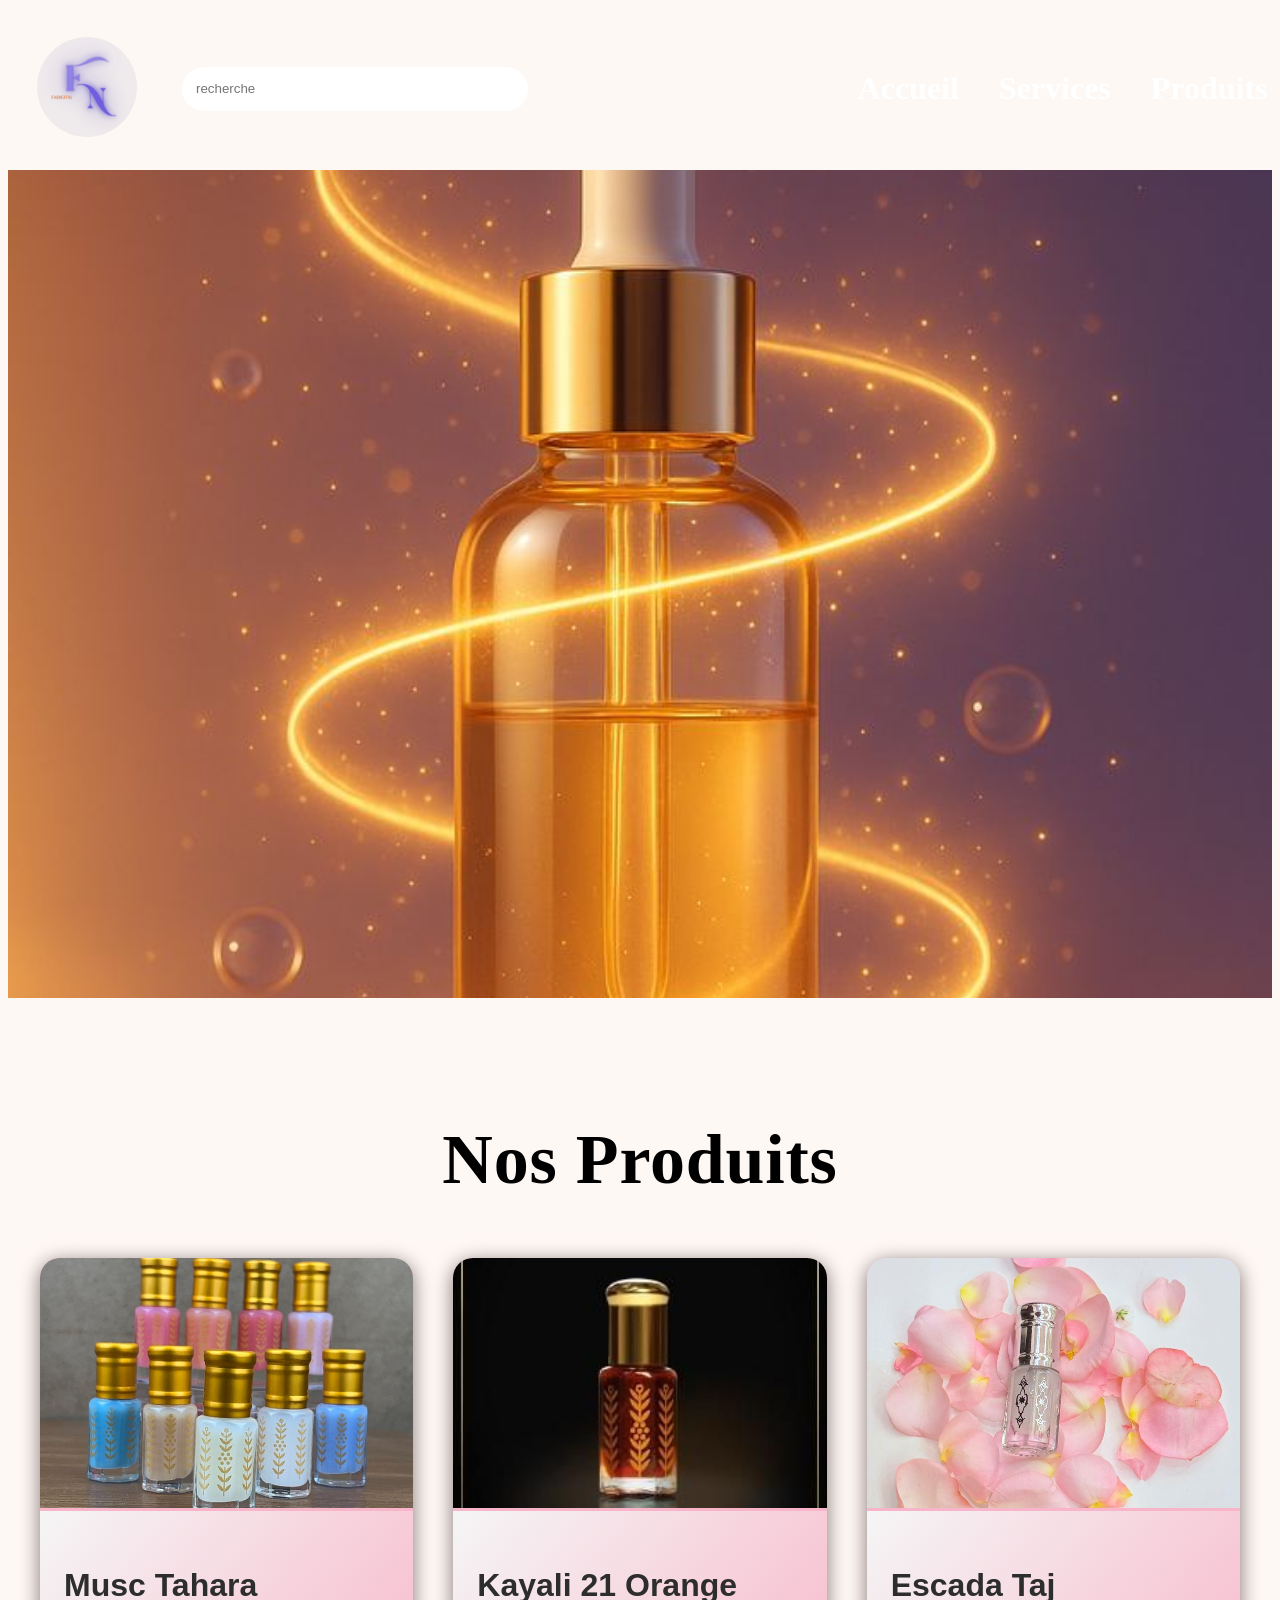
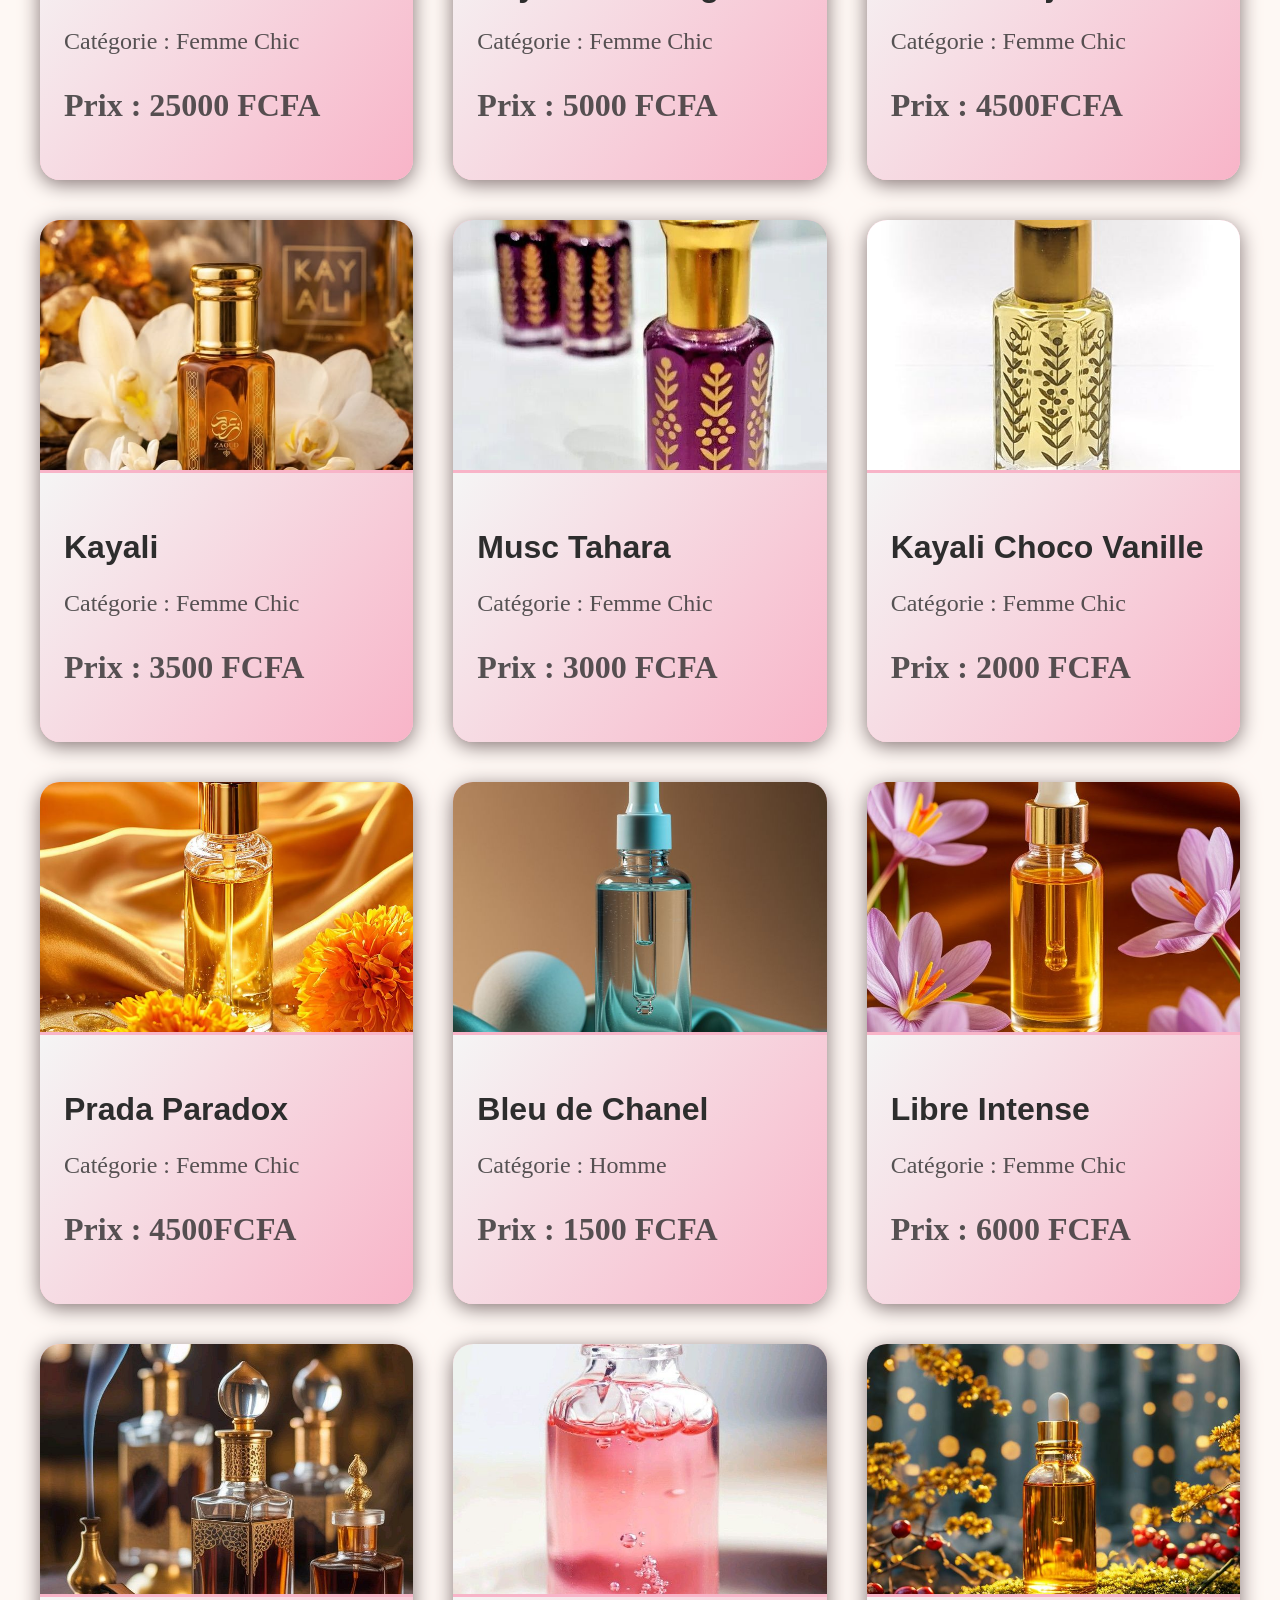
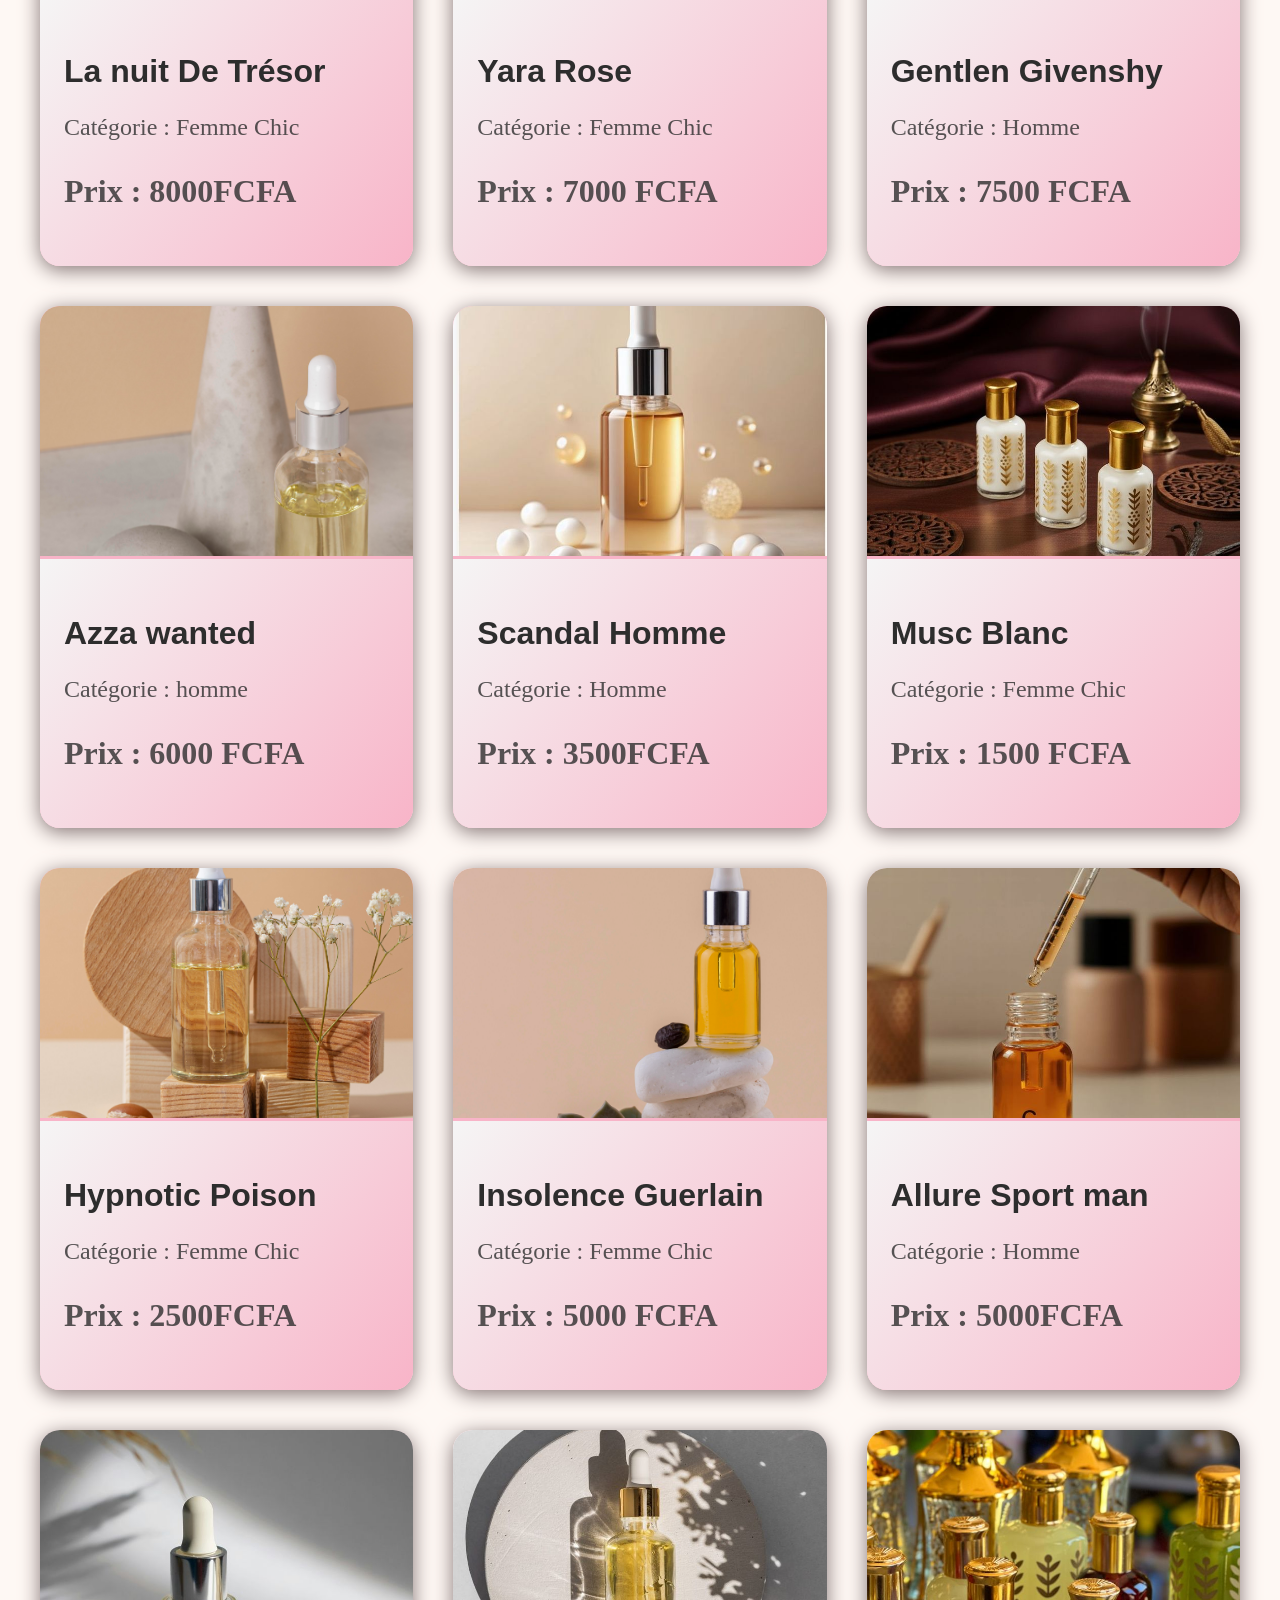
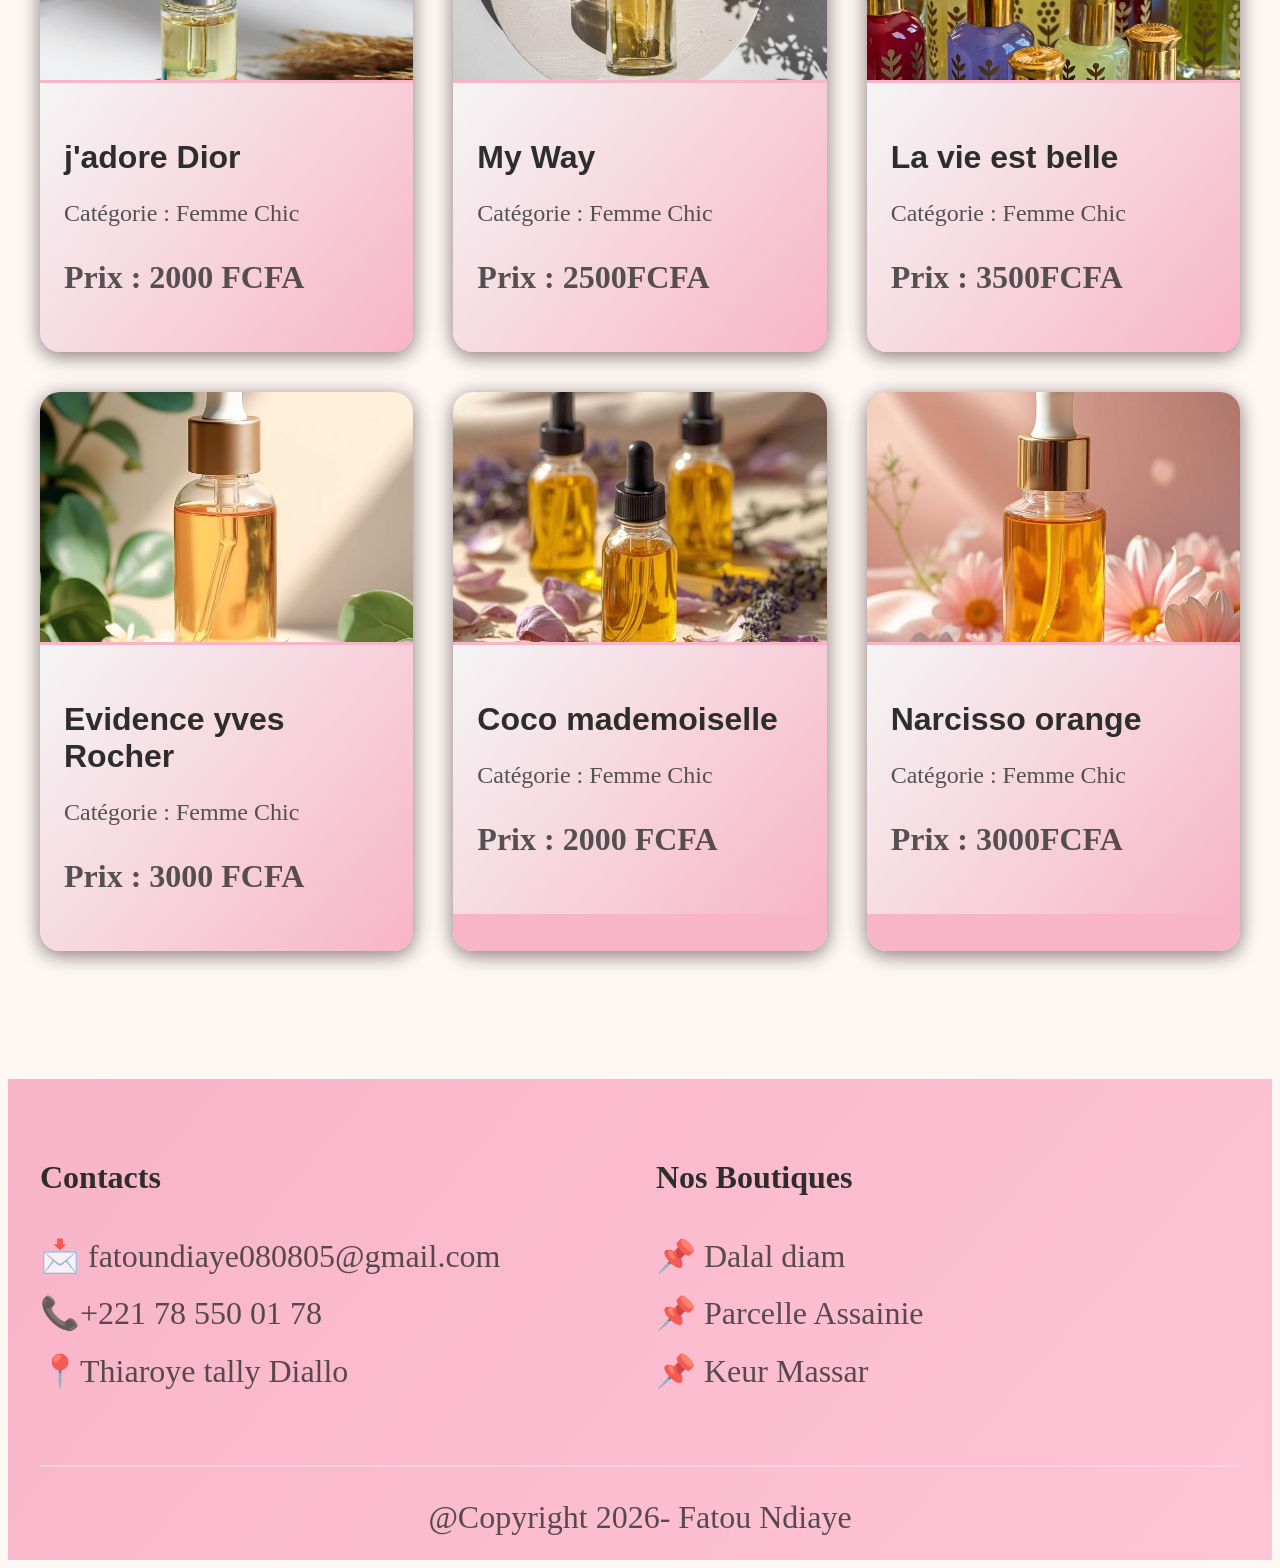
==== index.html @ 8fc9c80c "first commit" ====
<!DOCTYPE html>
<html lang="en">
<head>
    <meta charset="UTF-8">
    <meta name="viewport" content="width=device-width, initial-scale=1.0">
    <link rel="stylesheet" href="senteur.css">
    <title>Document</title>
</head>
<body>
    <header class="header">
        <div class="header_conteneur">
            <div class="header_logo">
                <img src="logo.jpg" alt="" height="100" width="100" style="border-radius: 100px;">

            </div>
            <div class="header_recherche">
                <input type="text" placeholder="recherche" class="recherche_input">
                
            </div>
            <div class="header_nav">
                <a href="" class="header_nav_lien" >Accueil</a>
                <a href="service.html" class="header_nav_lien">Services</a>
                <a href="#produits" class="header_nav_lien" >Produits</a>
                <a href="#contact" class="header_nav_lien">Contact</a>
            </div>
        </div>
    </header>
    <section class="sectionphoto">
       <!--- <div class="affiche">
            <img src="" alt="" class="imgphoto" height="400" height="500">
        </div> -->
    </section>
    <section class="produits" id="produits">
        <div class="headerproduit">
            <h2 class="nosproduits">Nos Produits</h2>
        </div>
        <div class="listeproduit">
            <article class="carteproduit">
                <div class="carteproduit_image_container">
                    <img src="imagesenteurs/télécharger (3).jpg" alt="" class="img_carte">
                    <div class="yeux" aria-label="Voir le produit">👁️</div>
                </div>
                <div class="produit_description"> 
                    <h3 class="nom_produit">Musc Tahara</h3>
                    <p class="categorie_produit">Catégorie : Femme Chic</p>
                    <p class="prix_produit">Prix : 25000 FCFA</p>

                </div>
            </article>
             <article class="carteproduit">
                <div class="carteproduit_image_container">
                    <img src="imagesenteurs/télécharger (23).jpg" alt="" class="img_carte">
                    <div class="yeux" aria-label="Voir le produit">👁️</div>
                </div>
                <div class="produit_description"> 
                    <h3 class="nom_produit">Kayali 21 Orange</h3>
                    <p class="categorie_produit">Catégorie : Femme Chic </p>
                    <p class="prix_produit">Prix : 5000 FCFA</p>

                </div>
            </article>
             <article class="carteproduit">
                <div class="carteproduit_image_container">
                    <img src="imagesenteurs/Misk.jpg" alt="" class="img_carte">
                    <div class="yeux" aria-label="Voir le produit">👁️</div>
                </div>
                <div class="produit_description"> 
                    <h3 class="nom_produit">Escada Taj</h3>
                    <p class="categorie_produit">Catégorie : Femme Chic</p>
                    <p class="prix_produit">Prix : 4500FCFA</p>

                </div>
            </article>
             <article class="carteproduit">
                <div class="carteproduit_image_container">
                    <img src="imagesenteurs/télécharger (14).jpg" alt="" class="img_carte">
                    <div class="yeux" aria-label="Voir le produit">👁️</div>
                </div>
                <div class="produit_description"> 
                    <h3 class="nom_produit">Kayali</h3>
                    <p class="categorie_produit">Catégorie : Femme Chic</p>
                    <p class="prix_produit">Prix : 3500 FCFA</p>

                </div>
            </article>
                         <article class="carteproduit">
                <div class="carteproduit_image_container">
                    <img src="imagesenteurs/⭐12 Pcs X Musk Al Tahara Blueberry Concentrated Perfume Oil 12ml مسك توت.jpg" alt="" class="img_carte">
                    <div class="yeux" aria-label="Voir le produit">👁️</div>
                </div>
                <div class="produit_description"> 
                    <h3 class="nom_produit">Musc Tahara</h3>
                    <p class="categorie_produit">Catégorie : Femme Chic</p>
                    <p class="prix_produit">Prix : 3000 FCFA</p>

                </div>
            </article>
                         <article class="carteproduit">
                <div class="carteproduit_image_container">
                    <img src="imagesenteurs/Ibn Al Jebouri Perfumes_ Luxury Perfume Oils & Elixir de Parfum.jpg" alt="" class="img_carte">
                    <div class="yeux" aria-label="Voir le produit"></div>
                </div>
                <div class="produit_description"> 
                    <h3 class="nom_produit">Kayali Choco Vanille</h3>
                    <p class="categorie_produit">Catégorie : Femme Chic</p>
                    <p class="prix_produit">Prix : 2000 FCFA</p>

                </div>
            </article>
               <article class="carteproduit">
                <div class="carteproduit_image_container">
                    <img src="imagesenteurs/Samsara Glow Booster_ Unveil Your Divine Radiance Daily.jpg" alt="" class="img_carte">
                    <div class="yeux" aria-label="Voir le produit"></div>
                </div>
                <div class="produit_description"> 
                    <h3 class="nom_produit">Prada Paradox</h3>
                    <p class="categorie_produit">Catégorie : Femme Chic</p>
                    <p class="prix_produit">Prix : 4500FCFA</p>

                </div>
                 
            </article>
               <article class="carteproduit">
                <div class="carteproduit_image_container">
                    <img src="imagesenteurs/télécharger (16).jpg" alt="" class="img_carte">
                    <div class="yeux" aria-label="Voir le produit"></div>
                </div>
                <div class="produit_description"> 
                    <h3 class="nom_produit">Bleu de Chanel</h3>
                    <p class="categorie_produit">Catégorie : Homme</p>
                    <p class="prix_produit">Prix : 1500 FCFA</p>

                </div>
                 
            </article>
            <article class="carteproduit">
                <div class="carteproduit_image_container">
                    <img src="imagesenteurs/télécharger (8).jpg" alt="" class="img_carte">
                    <div class="yeux" aria-label="Voir le produit"></div>
                </div>
                <div class="produit_description"> 
                    <h3 class="nom_produit">Libre Intense</h3>
                    <p class="categorie_produit">Catégorie : Femme Chic</p>
                    <p class="prix_produit">Prix : 6000 FCFA</p>

                </div>
                 
            </article>
            <article class="carteproduit">
                <div class="carteproduit_image_container">
                    <img src="imagesenteurs/télécharger (4).jpg" alt="" class="img_carte">
                    <div class="yeux" aria-label="Voir le produit"></div>
                </div>
                <div class="produit_description"> 
                    <h3 class="nom_produit">La nuit De Trésor </h3>
                    <p class="categorie_produit">Catégorie : Femme Chic</p>
                    <p class="prix_produit">Prix : 8000FCFA</p>

                </div>
                 
            </article>
            <article class="carteproduit">
                <div class="carteproduit_image_container">
                    <img src="imagesenteurs/télécharger (15).jpg" alt="" class="img_carte">
                    <div class="yeux" aria-label="Voir le produit"></div>
                </div>
                <div class="produit_description"> 
                    <h3 class="nom_produit">Yara Rose</h3>
                    <p class="categorie_produit">Catégorie : Femme Chic</p>
                    <p class="prix_produit">Prix : 7000 FCFA</p>

                </div>
                 
            </article>
            <article class="carteproduit">
                <div class="carteproduit_image_container">
                    <img src="imagesenteurs/✨ Fall in Love with Timeless Skin_ Ayurveda's Forest Secrets Revealed.jpg" alt="" class="img_carte">
                    <div class="yeux" aria-label="Voir le produit"></div>
                </div>
                <div class="produit_description"> 
                    <h3 class="nom_produit">Gentlen Givenshy</h3>
                    <p class="categorie_produit">Catégorie : Homme</p>
                    <p class="prix_produit">Prix : 7500 FCFA</p>

                </div>
                 
            </article>
            <article class="carteproduit">
                <div class="carteproduit_image_container">
                    <img src="imagesenteurs/front-view-argan-oil-arrangement.jpg" alt="" class="img_carte">
                    <div class="yeux" aria-label="Voir le produit"></div>
                </div>
                <div class="produit_description"> 
                    <h3 class="nom_produit">Azza wanted</h3>
                    <p class="categorie_produit">Catégorie : homme</p>
                    <p class="prix_produit">Prix : 6000 FCFA</p>

                </div>
            </article>
            <article class="carteproduit">
                <div class="carteproduit_image_container">
                    <img src="imagesenteurs/Нейросети.jpg" alt="" class="img_carte">
                    <div class="yeux" aria-label="Voir le produit"></div>
                </div>
                <div class="produit_description"> 
                    <h3 class="nom_produit">Scandal Homme</h3>
                    <p class="categorie_produit">Catégorie : Homme</p>
                    <p class="prix_produit">Prix : 3500FCFA</p>

                </div>
            </article>
            <article class="carteproduit">
                <div class="carteproduit_image_container">
                    <img src="imagesenteurs/عبير المسك يلتف حولك كوشاحٍ من دفء ونقاء___The scent of musk wraps around you like a scarf of warmth and purity_.jpg" alt="" class="img_carte">
                    <div class="yeux" aria-label="Voir le produit"></div>
                </div>
                <div class="produit_description"> 
                    <h3 class="nom_produit">Musc Blanc</h3>
                    <p class="categorie_produit">Catégorie : Femme Chic</p>
                    <p class="prix_produit">Prix : 1500 FCFA</p>

                </div>
                 
            </article>
            <article class="carteproduit">
                <div class="carteproduit_image_container">
                    <img src="imagesenteurs/front-view-argan-product-assortment.jpg" alt="" class="img_carte">
                    <div class="yeux" aria-label="Voir le produit"></div>
                </div>
                <div class="produit_description"> 
                    <h3 class="nom_produit">Hypnotic Poison</h3>
                    <p class="categorie_produit">Catégorie : Femme Chic</p>
                    <p class="prix_produit">Prix : 2500FCFA</p>

                </div>
            </article>
              <article class="carteproduit">
                <div class="carteproduit_image_container">
                    <img src="imagesenteurs/jojoba-oil-dropper-arrangement.jpg" alt="" class="img_carte">
                    <div class="yeux" aria-label="Voir le produit"></div>
                </div>
                <div class="produit_description"> 
                    <h3 class="nom_produit">Insolence Guerlain</h3>
                    <p class="categorie_produit">Catégorie : Femme Chic</p>
                    <p class="prix_produit">Prix : 5000 FCFA</p>

                </div>
            </article>
              <article class="carteproduit">
                <div class="carteproduit_image_container">
                    <img src="imagesenteurs/Beauty.jpg" alt="" class="img_carte">
                    <div class="yeux" aria-label="Voir le produit"></div>
                </div>
                <div class="produit_description"> 
                    <h3 class="nom_produit">Allure Sport man</h3>
                    <p class="categorie_produit">Catégorie : Homme</p>
                    <p class="prix_produit">Prix : 5000FCFA</p>

                </div>
            </article>
              <article class="carteproduit">
                <div class="carteproduit_image_container">
                    <img src="imagesenteurs/télécharger (19).jpg" alt="" class="img_carte">
                    <div class="yeux" aria-label="Voir le produit"></div>
                </div>
                <div class="produit_description"> 
                    <h3 class="nom_produit">j'adore Dior</h3>
                    <p class="categorie_produit">Catégorie : Femme Chic</p>
                    <p class="prix_produit">Prix : 2000 FCFA</p>

                </div>
            </article>
              <article class="carteproduit">
                <div class="carteproduit_image_container">
                    <img src="imagesenteurs/Froid, tu n’auras pas ma peau! – Mitsou Magazine.jpg" alt="" class="img_carte">
                    <div class="yeux" aria-label="Voir le produit"></div>
                </div>
                <div class="produit_description"> 
                    <h3 class="nom_produit">My Way</h3>
                    <p class="categorie_produit">Catégorie : Femme Chic</p>
                    <p class="prix_produit">Prix : 2500FCFA</p>

                </div>
            </article>
             <article class="carteproduit">
                <div class="carteproduit_image_container">
                    <img src="imagesenteurs/Hitamul musk.jpg" alt="" class="img_carte">
                    <div class="yeux" aria-label="Voir le produit"></div>
                </div>
                <div class="produit_description"> 
                    <h3 class="nom_produit">La vie est belle</h3>
                    <p class="categorie_produit">Catégorie : Femme Chic</p>
                    <p class="prix_produit">Prix : 3500FCFA</p>

                </div>
            </article>
             <article class="carteproduit">
                <div class="carteproduit_image_container">
                    <img src="imagesenteurs/télécharger (21).jpg" alt="" class="img_carte">
                    <div class="yeux" aria-label="Voir le produit"></div>
                </div>
                <div class="produit_description"> 
                    <h3 class="nom_produit">Evidence yves Rocher</h3>
                    <p class="categorie_produit">Catégorie : Femme Chic</p>
                    <p class="prix_produit">Prix : 3000 FCFA</p>

                </div>
            </article>
             <article class="carteproduit">
                <div class="carteproduit_image_container">
                    <img src="imagesenteurs/télécharger (20).jpg" alt="" class="img_carte">
                    <div class="yeux" aria-label="Voir le produit"></div>
                </div>
                <div class="produit_description"> 
                    <h3 class="nom_produit">Coco mademoiselle</h3>
                    <p class="categorie_produit">Catégorie : Femme Chic</p>
                    <p class="prix_produit">Prix : 2000 FCFA</p>

                </div>
            </article>
             <article class="carteproduit">
                <div class="carteproduit_image_container">
                    <img src="imagesenteurs/High-End Skincare Items and Advice_ Boost Your Beauty Routine Now!.jpg" alt="" class="img_carte">
                    <div class="yeux" aria-label="Voir le produit"></div>
                </div>
                <div class="produit_description"> 
                    <h3 class="nom_produit">Narcisso orange</h3>
                    <p class="categorie_produit">Catégorie : Femme Chic</p>
                    <p class="prix_produit">Prix : 3000FCFA</p>

                </div>
            </article>

        </div>
    </section>
    <section class="footer" id="contact">
        <div class="footer_container">
            <div class="footer_section">
                <h3 class="footer_titre">Contacts</h3>
                <p class="footer_text">
                   📩 fatoundiaye080805@gmail.com <br>
                    📞+221 78 550 01 78 <br>
                    📍Thiaroye tally Diallo
                </p>
            </div>
            <div class="footer_section">
                <h3 class="footer_titre">Nos Boutiques</h3>
                <p class="footer_text">
                    📌 Dalal diam <br>
                    📌 Parcelle Assainie <br>
                    📌 Keur Massar
                </p>
            </div>
        </div>
        <div class="footer_copyright">
            @Copyright 2026- Fatou Ndiaye

        </div>
        
    </section>

    
</body>
</html>
---- senteur.css ----
body{
    background-color: #fef8f4;

}
.header{
    background: linear-gradient(#ffc4d6 100%);
    padding: 1rem;
    position: sticky;
    top: 0;
    z-index: 1000;
}
.header_conteneur{
    width: 1400px;
    margin: 0 auto;
    display: flex;
    align-items: center;
    gap: 2rem;
}
.header_logo{
    border-radius:50px ;
    padding:0.8rem ;
    cursor: pointer;
}
.header_recherche{
    flex: 1;
    width: 250px;
    position: relative;
}
.header_nav{
    display: flex;
    gap: 1.5rem;

}
.recherche_input{
    width: 50%;
    padding: 0.9rem;
    border: none;
    border-radius: 50px;
    background: white;
}
.header_nav_lien{
    color: white;
    text-decoration: none;
    font-weight: 600;
    padding: 0.5rem;
    font-size: 2rem;
}
.sectionphoto{
    background-color: #e8d8f8;
    height: 700px; 
    padding: 4rem 2rem;
    display: flex;
    justify-content: center;
    align-items: center;
     background-image: url("arriereplan.jpg");
    background-size:cover ;
    background-position: center;
    
    
}
.imgphoto{
    
    width: 100%;
    height: auto;
    display: block;
    object-fit: cover;
    min-height: 400px;
    max-height: 400px;
}
.affiche{
    width: 100%;
    height: 100%;
    position: relative;
}
.produits{
    max-width: 1500px;
    margin: 0 auto;
    padding: 4rem 2rem;

    
}
.headerproduit{
    text-align: center;
    margin-bottom: 1rem;
}
.nosproduits{
    font-size: 70px;
    font-weight: bold;
    letter-spacing: 0.05rem;



}
.listeproduit{
    display: grid;
    gap: 2.5rem;
    grid-template-columns: repeat(auto-fit,minmax(280px,1fr));


}
.carteproduit{
     background: linear-gradient(130deg, #f8b4c8 0%,#f8b4c8 100%);
    border-radius: 20px;
    overflow: hidden;
    position: relative;
    box-shadow: 0 4px 20px rgb(132, 116, 116);

}
.carteproduit_image_container{
    position: relative;
    height: 250px;
    background: linear-gradient(130deg, #f5f5f5 0%,#fff 100%);
    border-bottom: 3px solid #f8b4c8;

}
.img_carte{
    width:100% ;
    height:100% ;
    object-fit: cover;

}
.produit_description{
    background: linear-gradient(130deg, #f5f5f5 0%,#f8b4c8 100%);
    padding: 1.5rem;
    

}
.nom_produit{
    font-family: "Outfit",sans-serif;
    font-size: 2rem;
    font-weight: 600;
    color: #2d2d2d;
    margin-bottom: 0.5rem;

}
.categorie_produit{
    font-size: 1.5rem;
    color:rgb(45, 45, 45,0.8) ;
    margin-bottom: 0.3rem;


}
.prix_produit{
    font-size:2rem ;
    font-weight:600 ;
    color:rgb(45, 45, 45,0.8) ;
    display: flex;
    align-items: center;
    gap: 0.5rem;

} 
  .yeux{ 
    position: absolute;
    top: 1rem;
    right: 1rem;
    width:40px ;
    height:40px ;
    border-radius: 50%;
    display: flex;
    justify-content: center;
    align-items: center;
    box-shadow: 0 2px 10px rgb(132, 116, 116); 
    cursor:pointer ;
    opacity: 0;
} 
.yeux::before{
    content: "👁️";
    font-size: 1.2rem;
        
    
}
.yeux:hover{
    background: #f8b4c8;
    transform: scale(1.15);
}
.footer{
    background:linear-gradient(130deg, #f8b4c8 0%,#ffc4d6 100%) ;
    padding: 3rem 2rem 1.5rem;
    margin-top: 4rem;

}
.footer_container{

    max-width: 1400px;
    margin:0 auto;
    display: grid;
    grid-template-columns: repeat(auto-fit,minmax(280px,1fr));
    gap: 2rem;
    margin-bottom:2rem ;

}
.footer_titre{
    font-family: "Cormorant Garamond",serif;
    font-size:2rem ;
    font-weight:600 ;
    color: #2d2d2d;
    margin-bottom: 1rem;

}
.footer_text{
    color:rgb(45, 45, 45,0.8)  ;
    line-height: 1.8;
    font-size:2rem ;
}
.footer_copyright{
text-align: center;
padding-top:2rem ;
border-top: 2px solid rgb(255, 255, 255,0.3)   ;
color:rgb(45, 45, 45,0.8)  ;
font-size: 2rem;

}
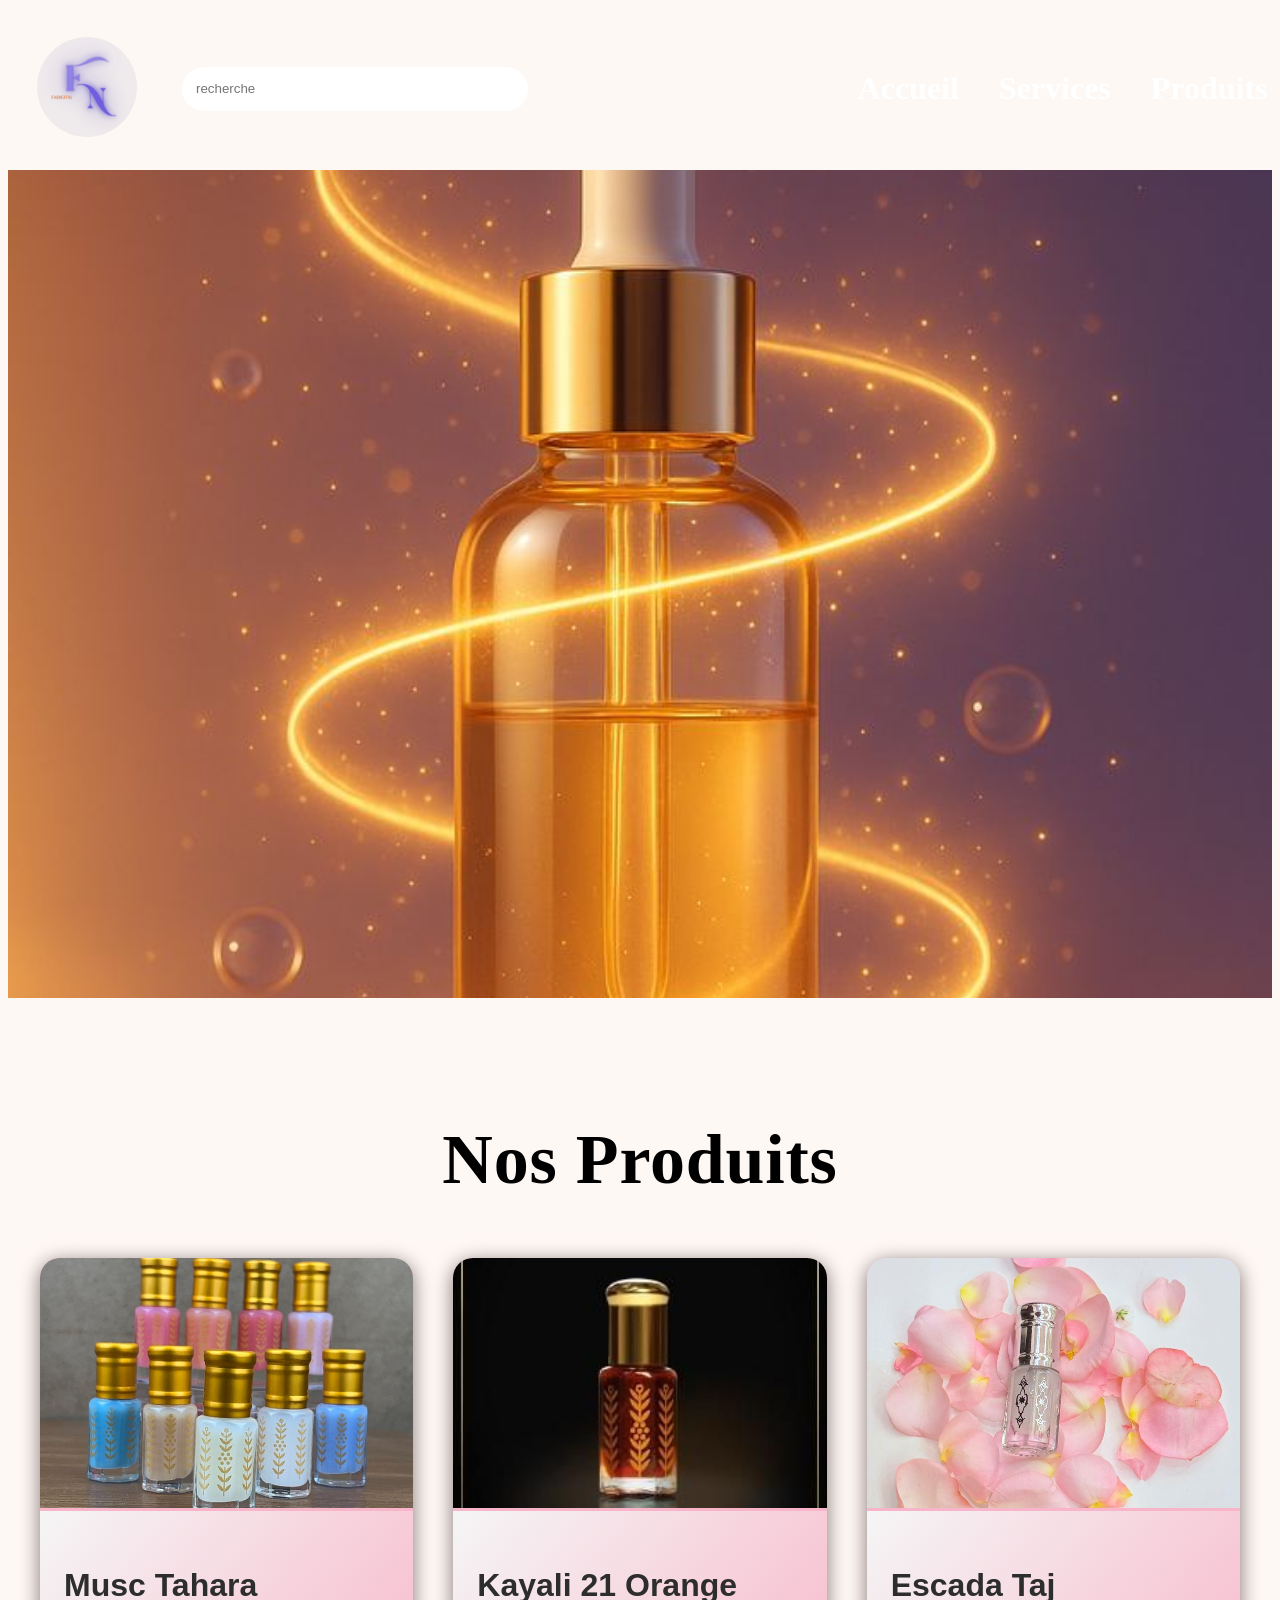
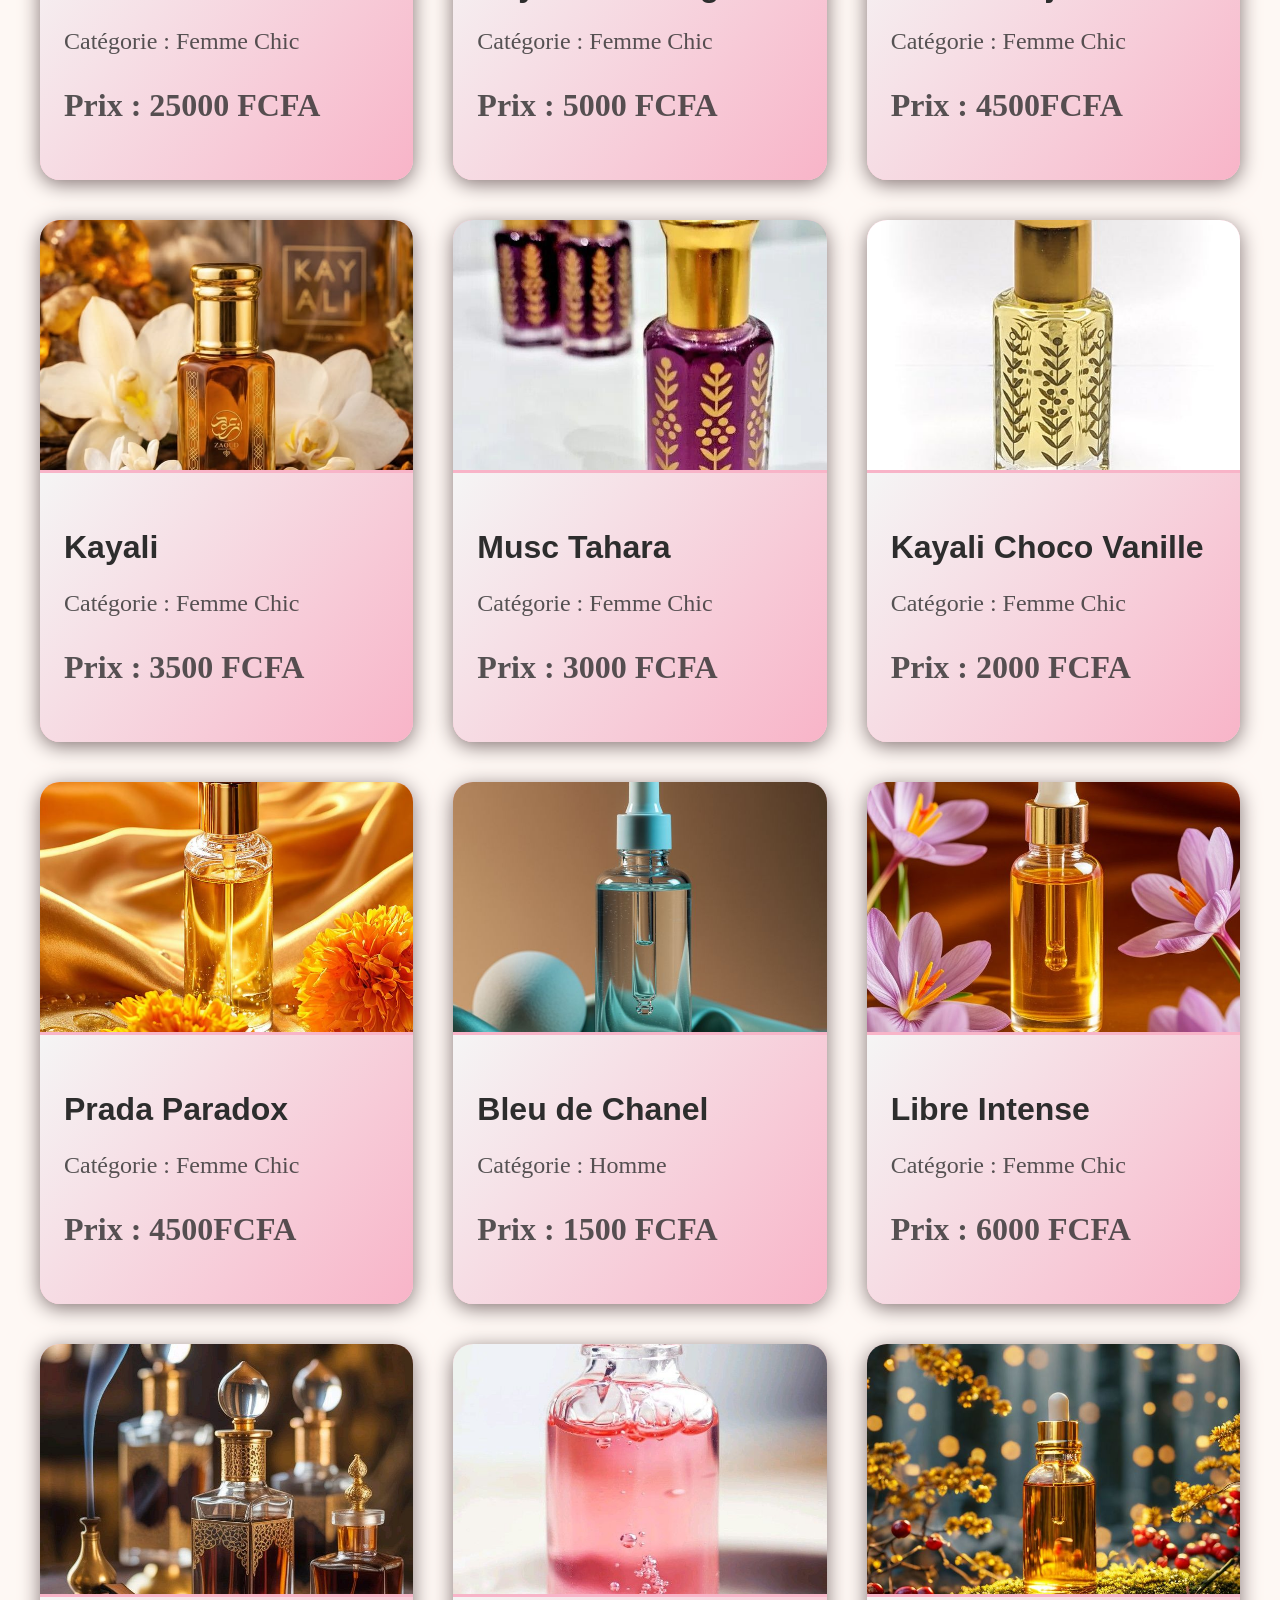
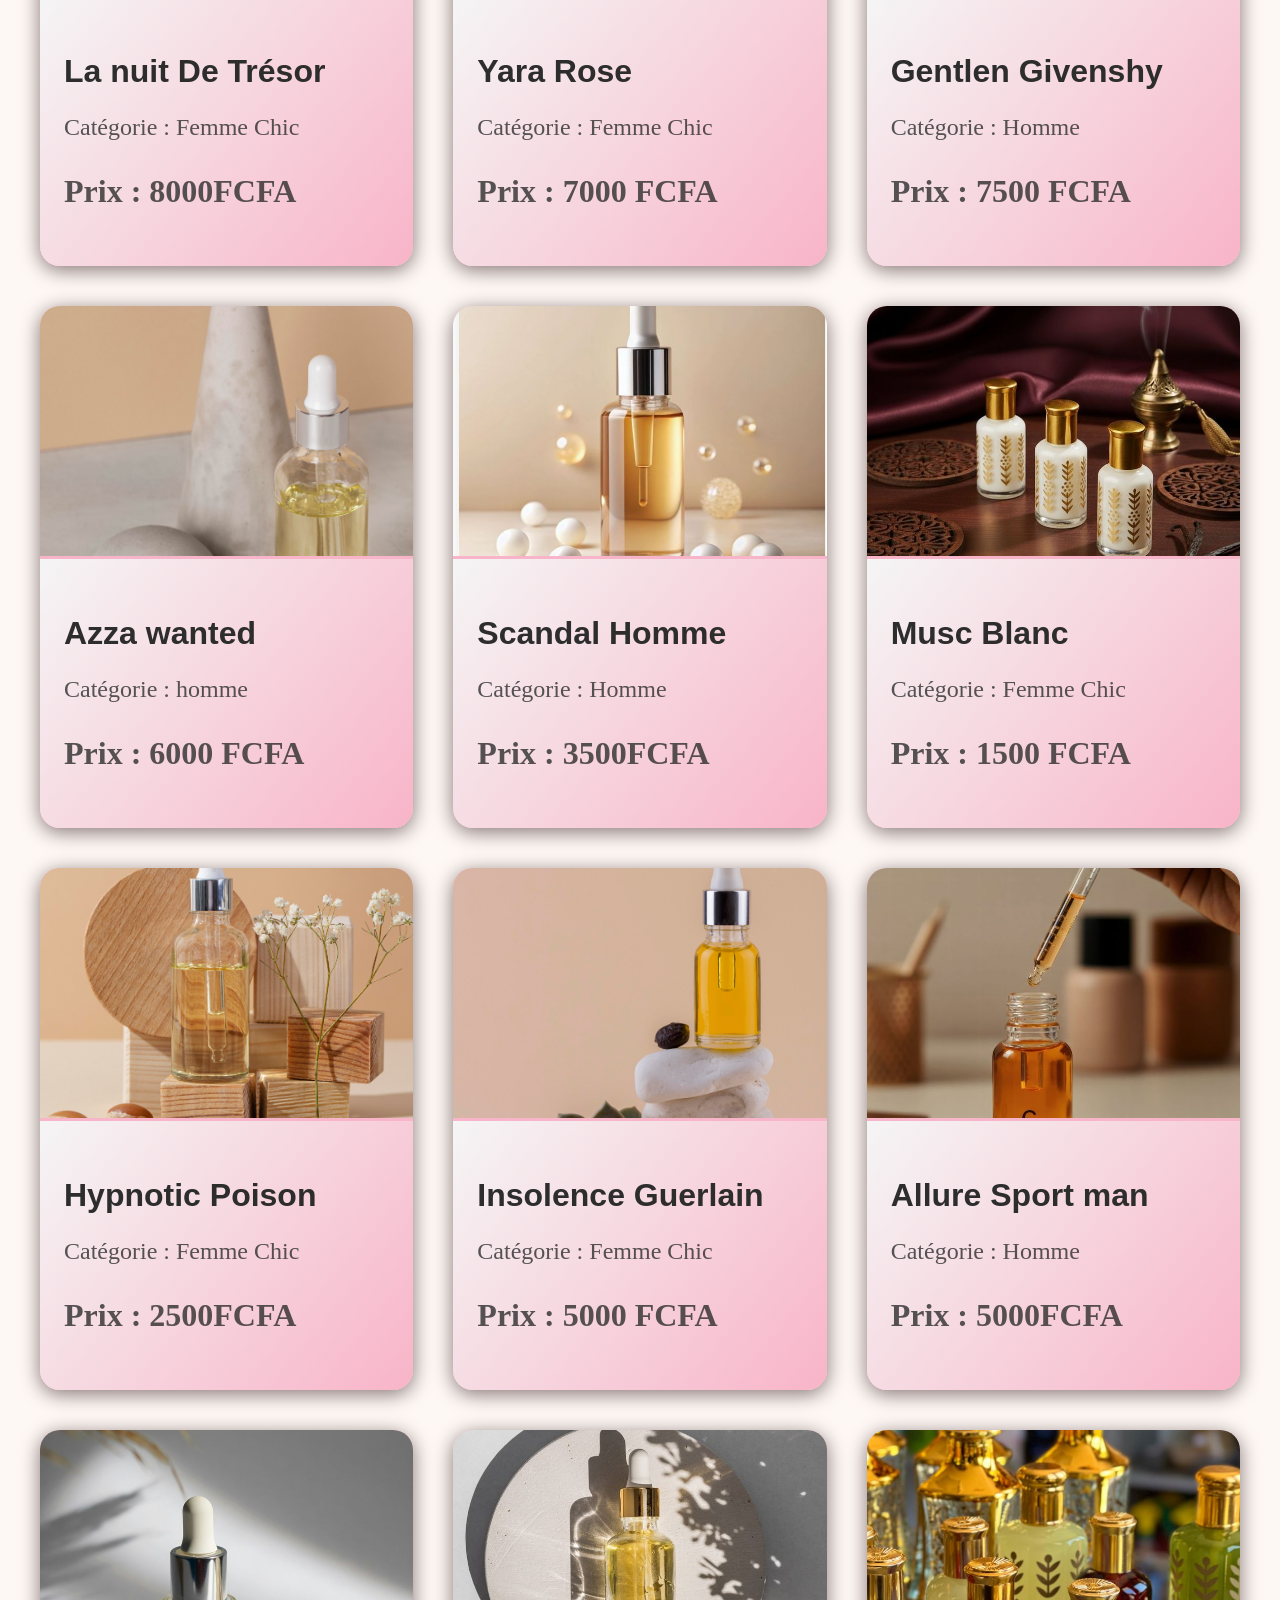
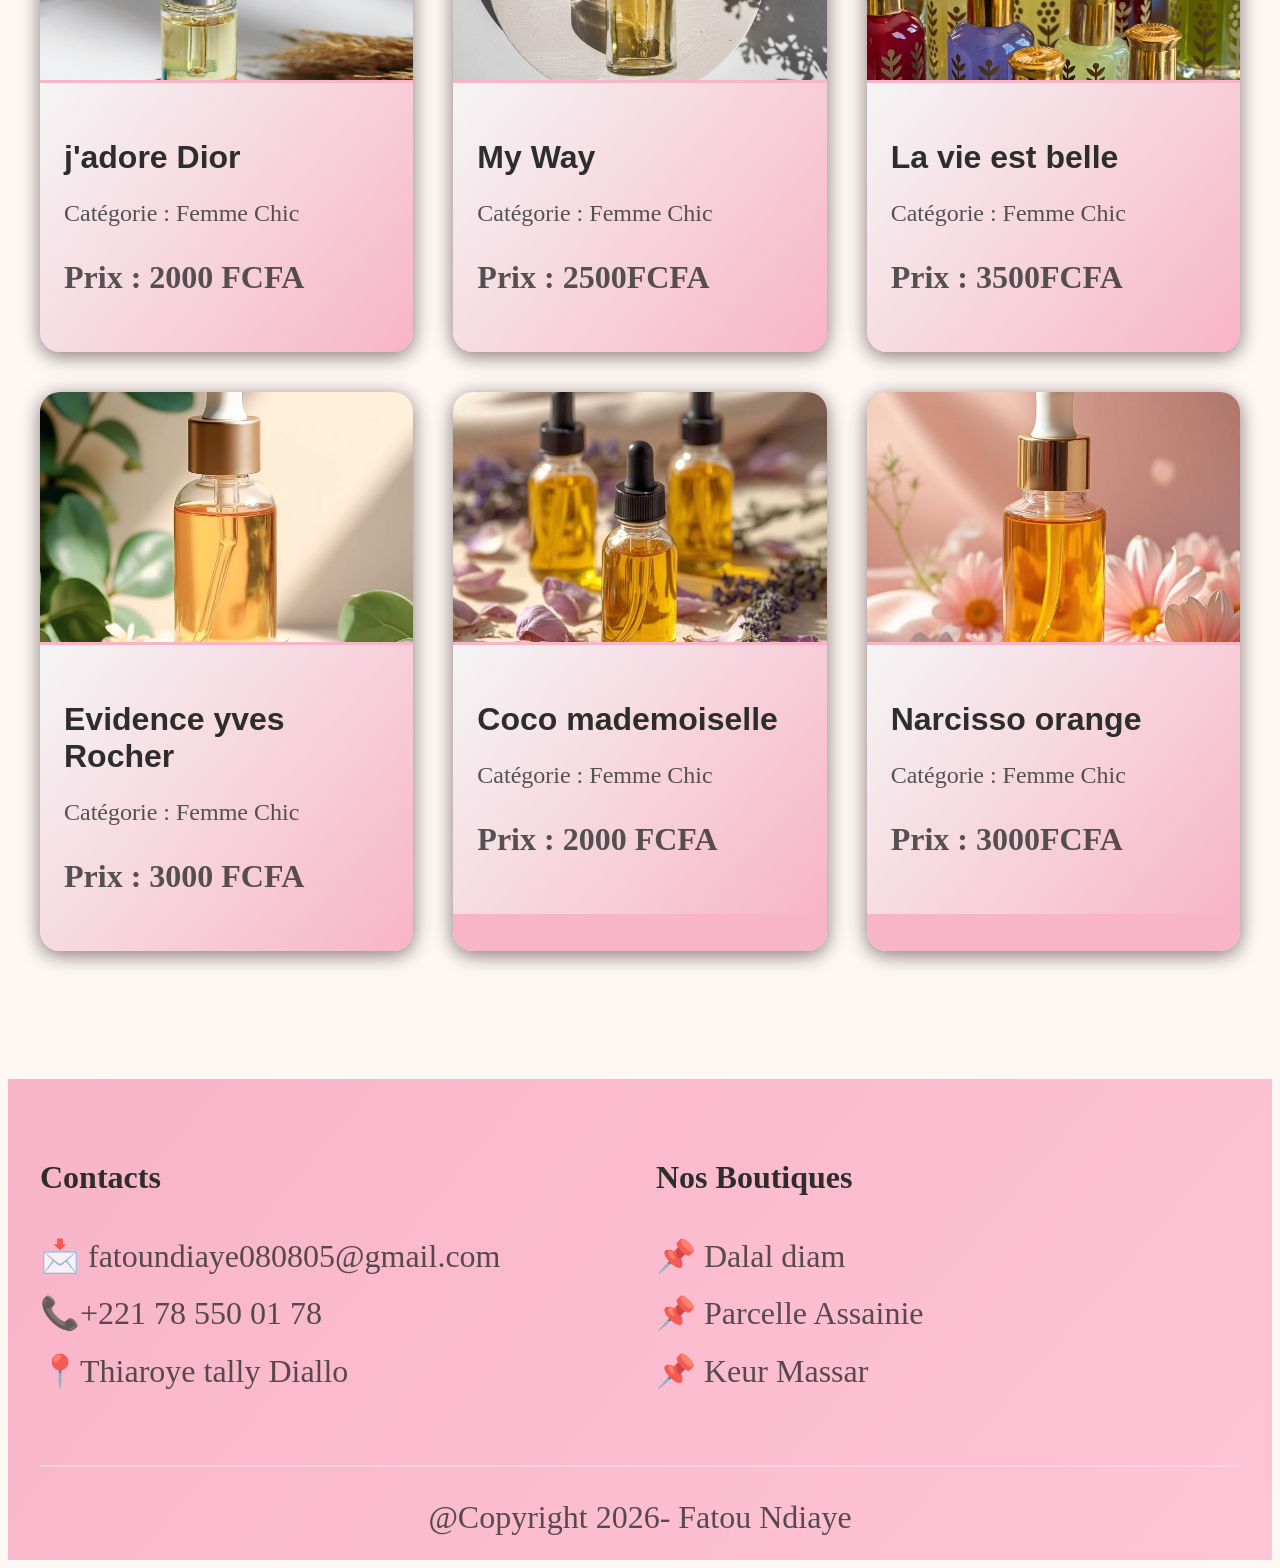
==== commit fa999b41: "first commit" ====
--- a/index.html
+++ b/index.html
@@ -199,7 +199,7 @@
             </article>
             <article class="carteproduit">
                 <div class="carteproduit_image_container">
-                    <img src="imagesenteurs/Нейросети.jpg" alt="" class="img_carte">
+                    <img src="imagesenteurs/scandale.jpg" alt="" class="img_carte">
                     <div class="yeux" aria-label="Voir le produit"></div>
                 </div>
                 <div class="produit_description"> 
